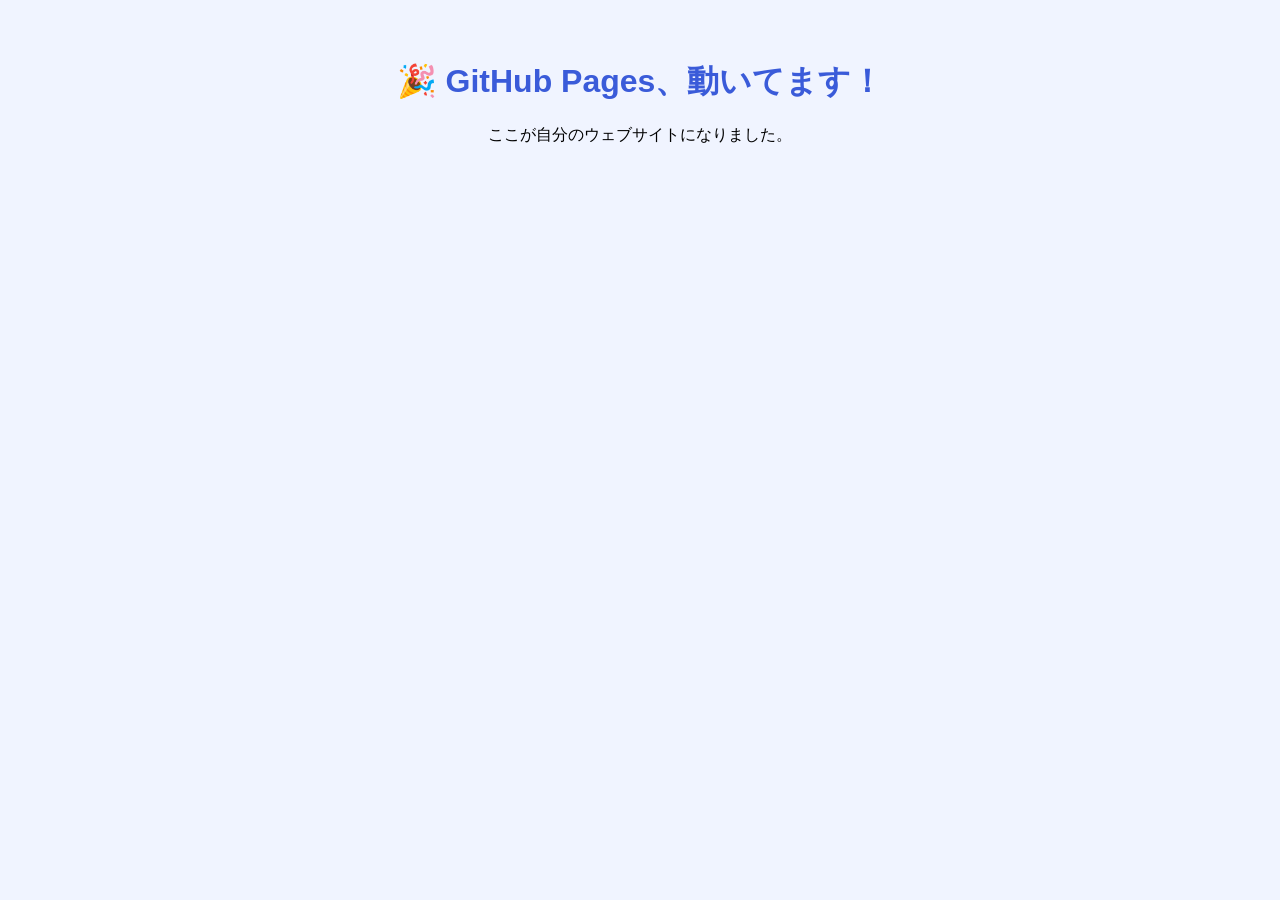
==== index.html @ d2d17dc5 "Add initial HTML structure for GitHub Pages" ====
<!DOCTYPE html>
<html lang="ja">
<head>
  <meta charset="UTF-8">
  <title>はじめてのGitHub Pages</title>
  <!-- シンプルなスタイルをインラインで書いています -->
  <style>
    body {
      font-family: sans-serif;
      max-width: 600px;
      margin: 60px auto;
      text-align: center;
      background: #f0f4ff;
    }
    h1 { color: #3a5bd9; }
  </style>
</head>
<body>
  <h1>🎉 GitHub Pages、動いてます！</h1>
  <p>ここが自分のウェブサイトになりました。</p>
</body>
</html>
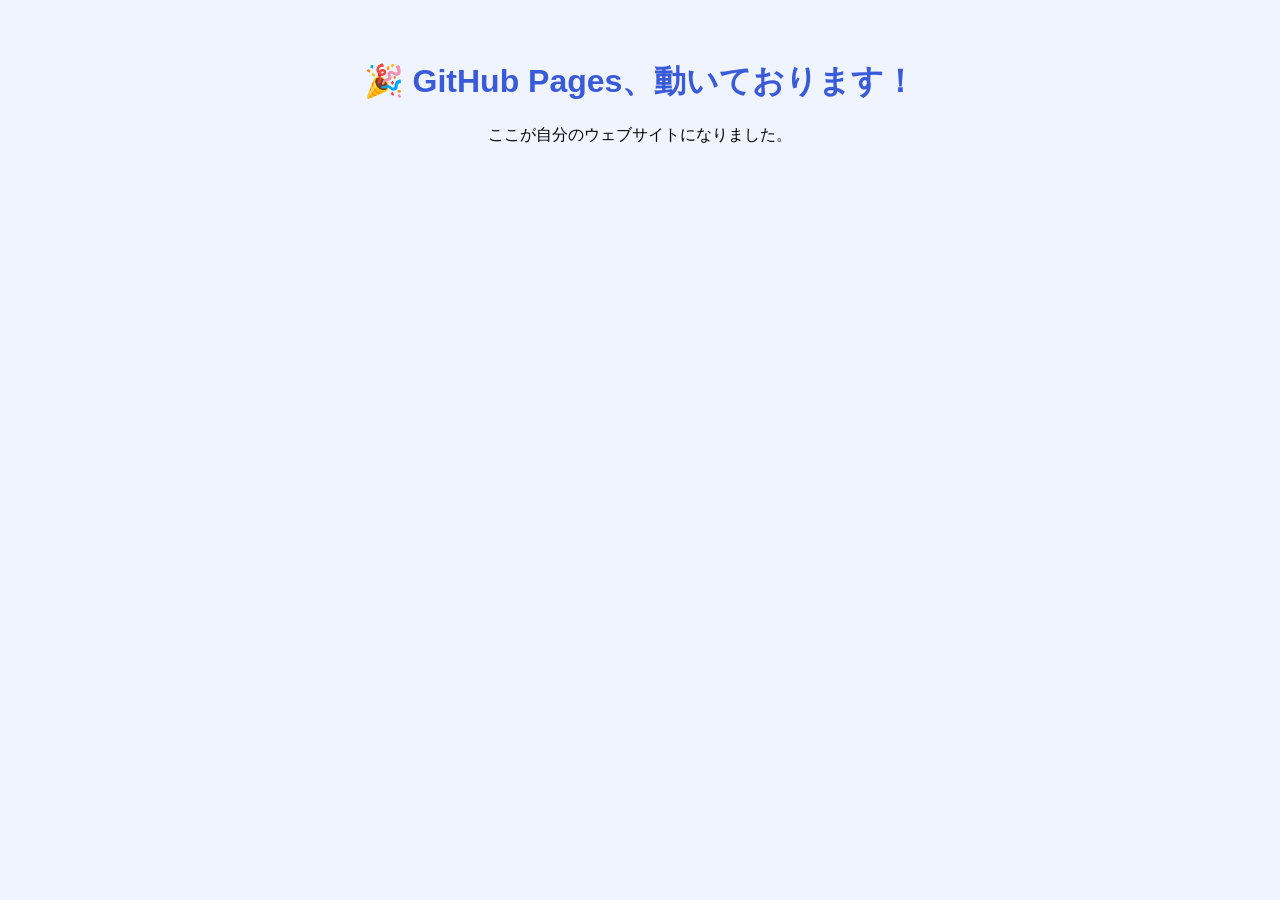
==== commit 0d03c406: "Update heading text for GitHub Pages" ====
--- a/index.html
+++ b/index.html
@@ -16,7 +16,7 @@
   </style>
 </head>
 <body>
-  <h1>🎉 GitHub Pages、動いてます！</h1>
+  <h1>🎉 GitHub Pages、動いております！</h1>
   <p>ここが自分のウェブサイトになりました。</p>
 </body>
 </html>
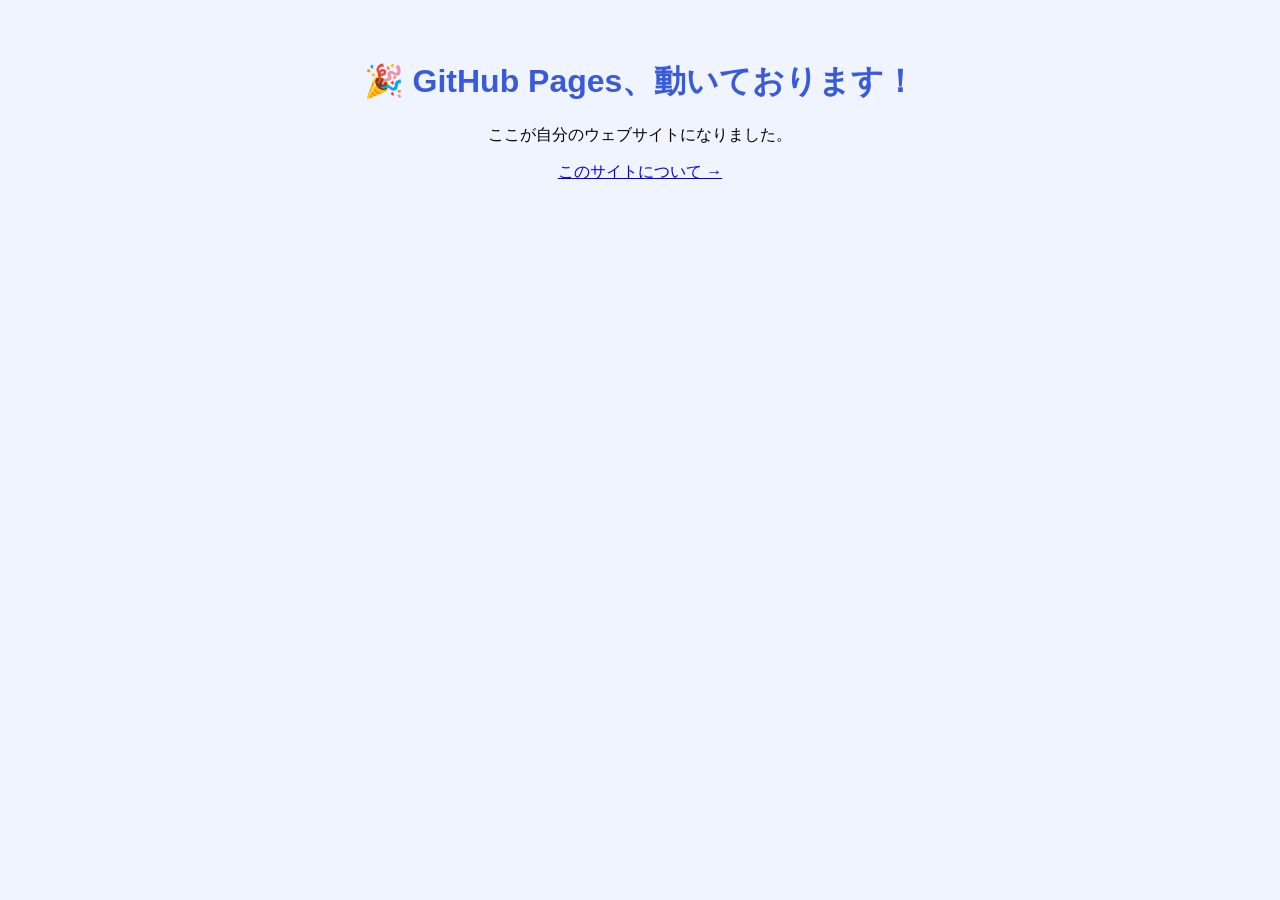
==== commit 3064720b: "Add link to about.html in index.html" ====
--- a/index.html
+++ b/index.html
@@ -3,20 +3,13 @@
 <head>
   <meta charset="UTF-8">
   <title>はじめてのGitHub Pages</title>
-  <!-- シンプルなスタイルをインラインで書いています -->
-  <style>
-    body {
-      font-family: sans-serif;
-      max-width: 600px;
-      margin: 60px auto;
-      text-align: center;
-      background: #f0f4ff;
-    }
-    h1 { color: #3a5bd9; }
-  </style>
+  <!-- style.css を読み込む。href はファイルのパス（場所）を指定する -->
+  <link rel="stylesheet" href="style.css">
 </head>
 <body>
   <h1>🎉 GitHub Pages、動いております！</h1>
   <p>ここが自分のウェブサイトになりました。</p>
+  <!-- about.html へのリンク -->
+  <a href="about.html">このサイトについて →</a>
 </body>
 </html>
--- a/style.css
+++ b/style.css
@@ -0,0 +1,13 @@
+/* ページ全体のレイアウト */
+body {
+  font-family: sans-serif;
+  max-width: 600px;
+  margin: 60px auto;
+  text-align: center;
+  background: #f0f4ff;
+}
+
+/* 見出しの色 */
+h1 {
+  color: #3a5bd9;
+}
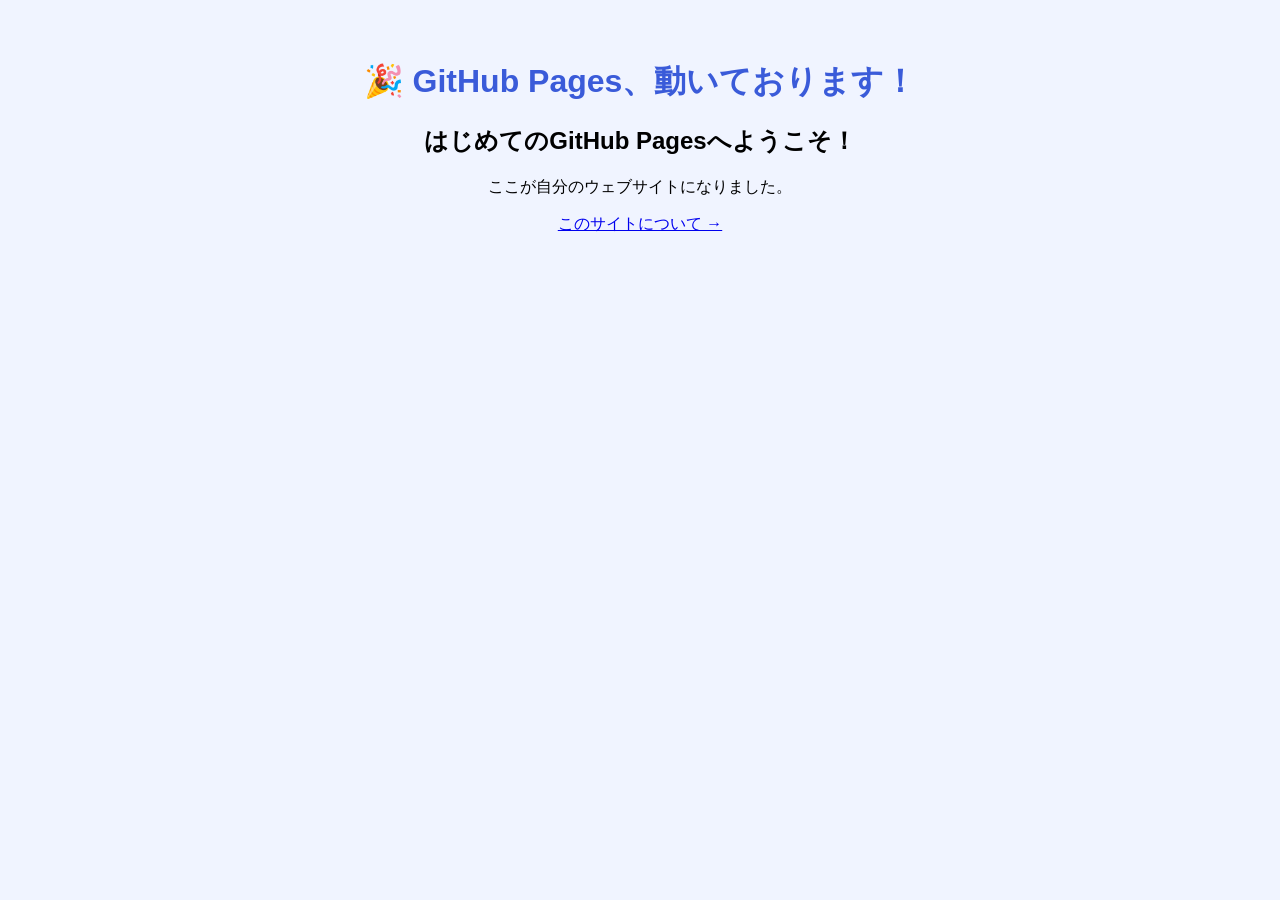
==== commit 436e382c: "add h2 message" ====
--- a/index.html
+++ b/index.html
@@ -8,6 +8,7 @@
 </head>
 <body>
   <h1>🎉 GitHub Pages、動いております！</h1>
+  <h2>はじめてのGitHub Pagesへようこそ！</h2>
   <p>ここが自分のウェブサイトになりました。</p>
   <!-- about.html へのリンク -->
   <a href="about.html">このサイトについて →</a>
